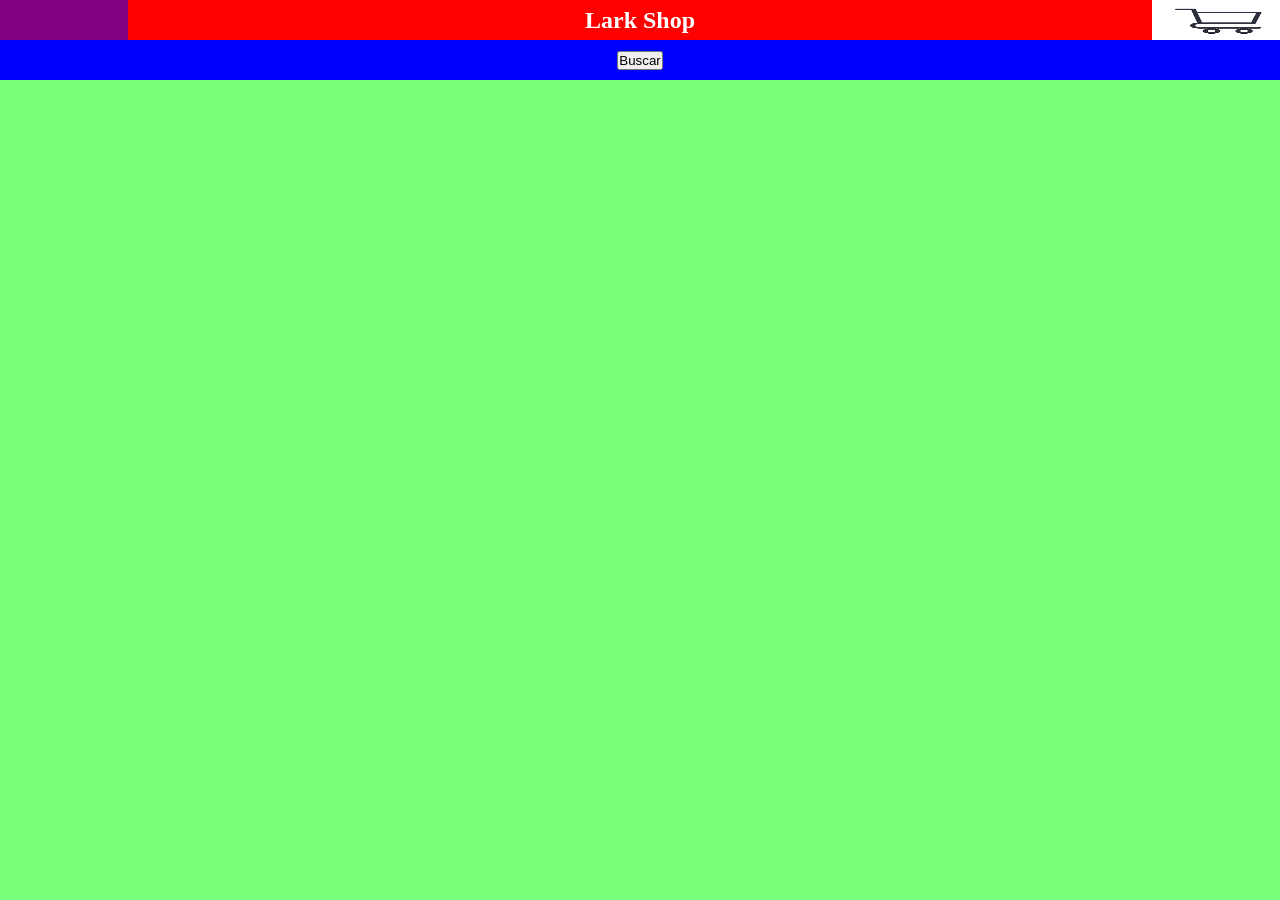
==== index.html @ cac91fcb "⏳ Progres: Header" ====
<!DOCTYPE html>
<html lang="es">
<head>
    <meta charset="UTF-8">
    <link rel="shortcut icon" href="img/favicon.ico" type="image/x-icon">
    <meta name="viewport" content="width=device-width, initial-scale=1.0">
    <meta http-equiv="refresh" content="10000">
    <meta name="description" content="Lark-Shop">
    <meta name="author" content="Anderson-Olororoso">
    <link rel="stylesheet" href="css/base.css">
    <title>Lark-Shop</title>
</head>
<body>
    <header class="home">
        <nav>
            <div class="burguer"></div>
            <div>
                <h1>Lark Shop</h1>
            </div>
            <img src="img/carrito.png" alt="">
        </nav>
        <div class="search">
            <form role="search" aria-label="Buscar en la tienda">
                <label for="Busqueda" placeholder="Buscar"></label>
                <button type="submit" aria-label="Buscar">Buscar</button>
            </form>
        </div> 
    </header>
    <main></main>
    <footer></footer>
</body>
</html>
---- css/base.css ----
:root { --color-bg: #0F2D2C; /* fondo app / --color-surface: #1E3D3B; / panel/menú / --color-surface-2: #234946; / tarjetas/botones neutros / --color-border: #2A5450; / divisores/bordes sutiles */

--color-primary: #5FB37A; /* botón “Todos los productos” / --color-primary-600: #52A66E; / hover / --color-primary-700: #469A63; / active */

--color-accent: #A7F063; /* badge circular verde-lima / --color-accent-700: #89D94E; / hover */

--color-text: #EAF4F2; /* texto principal / --color-text-muted: #B8D1CB; / iconos/labels secundarios / --color-white: #FFFFFF; / contrastes puntuales */ 
--border-color:1px solid black;
}
* {
    margin: 0;
    padding: 0;
    box-sizing: border-box;
}
body{
    width: 100%;
    height: auto;
    display: flex;
    flex-flow: column wrap;
    align-items: center;
    background: rgb(122, 255, 122);
    justify-content: center;
}
.home {
    width: 100%;
    height: 5em;
    display: flex;
    flex-flow: column wrap;
    align-items: center;
    justify-content: center;
}
.home nav, .home .search{
    width: 100%;
    display: flex;
    flex-flow: row wrap;
    align-items: center;
    justify-content: center;
}
.home nav{
    background-color: red;
    height: 2.5rem;
}
.home .search{
    background-color: blue;
    height: 2.5rem;
}
.home nav .burguer{
    width: 10%;
    height: 100%;
    display: flex;
    background-color: purple;

}
.home nav div{
    width: 80%;
    height: 100%;
    display: flex;
    flex-flow: row wrap;
    align-items: center;
    justify-content: center;
}
.home nav div h1{
    color: white;
    font-size: 1.5rem;
}
.home nav img{
    width: 10%;
    height: 100%;
    background-color: white;
}
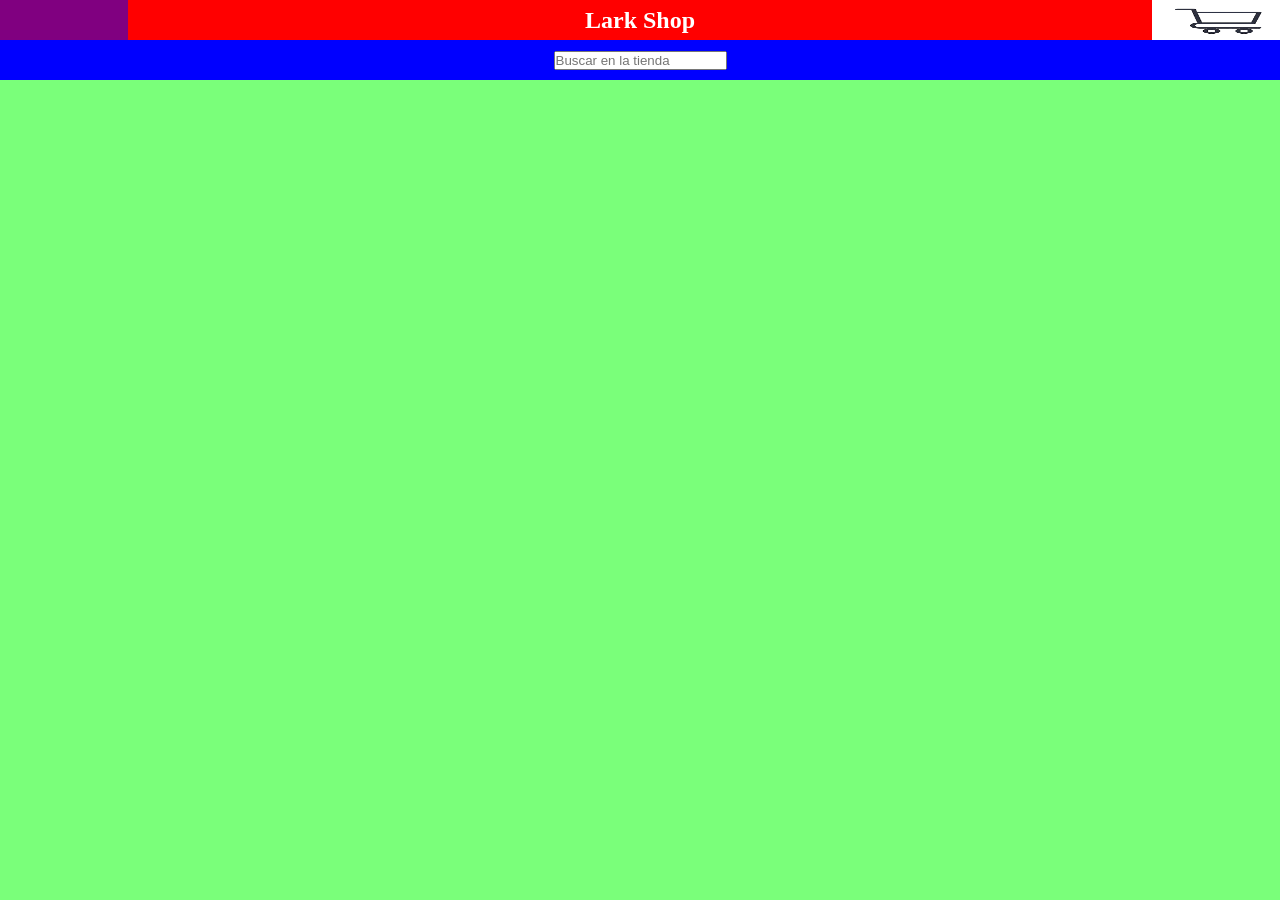
==== commit 5563e3a8: ":recycle: Refactor: css file restructuring" ====
--- a/index.html
+++ b/index.html
@@ -8,10 +8,13 @@
     <meta name="description" content="Lark-Shop">
     <meta name="author" content="Anderson-Olororoso">
     <link rel="stylesheet" href="css/base.css">
+    <link rel="stylesheet" href="css/layout.css">
+    <link rel="stylesheet" href="css/component.css">
+    <link rel="stylesheet" href="css/responsive.css">
     <title>Lark-Shop</title>
 </head>
 <body>
-    <header class="home">
+    <header class="header h-index">
         <nav>
             <div class="burguer"></div>
             <div>
@@ -21,8 +24,7 @@
         </nav>
         <div class="search">
             <form role="search" aria-label="Buscar en la tienda">
-                <label for="Busqueda" placeholder="Buscar"></label>
-                <button type="submit" aria-label="Buscar">Buscar</button>
+                <input type="text" placeholder="Buscar en la tienda">
             </form>
         </div> 
     </header>
--- a/css/base.css
+++ b/css/base.css
@@ -6,6 +6,7 @@
 
 --color-text: #EAF4F2; /* texto principal / --color-text-muted: #B8D1CB; / iconos/labels secundarios / --color-white: #FFFFFF; / contrastes puntuales */ 
 --border-color:1px solid black;
+--text-family: 'Inter', system-ui, sans-serif;
 }
 * {
     margin: 0;
@@ -20,51 +21,12 @@
     align-items: center;
     background: rgb(122, 255, 122);
     justify-content: center;
+    text-align: center;
+    font-family:'Open Sans';
 }
-.home {
+.header{
     width: 100%;
-    height: 5em;
+    height: auto;
     display: flex;
     flex-flow: column wrap;
-    align-items: center;
-    justify-content: center;
 }
-.home nav, .home .search{
-    width: 100%;
-    display: flex;
-    flex-flow: row wrap;
-    align-items: center;
-    justify-content: center;
-}
-.home nav{
-    background-color: red;
-    height: 2.5rem;
-}
-.home .search{
-    background-color: blue;
-    height: 2.5rem;
-}
-.home nav .burguer{
-    width: 10%;
-    height: 100%;
-    display: flex;
-    background-color: purple;
-
-}
-.home nav div{
-    width: 80%;
-    height: 100%;
-    display: flex;
-    flex-flow: row wrap;
-    align-items: center;
-    justify-content: center;
-}
-.home nav div h1{
-    color: white;
-    font-size: 1.5rem;
-}
-.home nav img{
-    width: 10%;
-    height: 100%;
-    background-color: white;
-}
--- a/css/component.css
+++ b/css/component.css
@@ -0,0 +1,61 @@
+.h-index {
+    width: 100%;
+    height: 5em;
+    display: flex;
+    flex-flow: column wrap;
+    align-items: center;
+    justify-content: center;
+}
+.h-index nav, .h-index .search{
+    width: 100%;
+    display: flex;
+    flex-flow: row wrap;
+    align-items: center;
+    justify-content: center;
+}
+.h-index nav{
+    background-color: red;
+    height: 2.5rem;
+}
+.h-index nav .burguer{
+    width: 10%;
+    height: 100%;
+    display: flex;
+    background-color: purple;
+
+}
+.h-index nav div{
+    width: 80%;
+    height: 100%;
+    display: flex;
+    flex-flow: row wrap;
+    align-items: center;
+    justify-content: center;
+}
+.h-index nav div h1{
+    color: white;
+    font-size: 1.5rem;
+}
+.h-index nav img{
+    width: 10%;
+    height: 100%;
+    background-color: white;
+}
+.h-index .search{
+    background-color: blue;
+    height: 2.5rem;
+}
+.h-index .search table{
+    width: 100%;
+    height: 100%;
+    display: flex;
+    flex-flow: row wrap;
+    align-items: center;
+    justify-content: center;
+}
+.h-index .search table input{
+    width: 80%;
+    height: 100%;
+    background-color: transparent;
+    border-radius: 20%;
+}
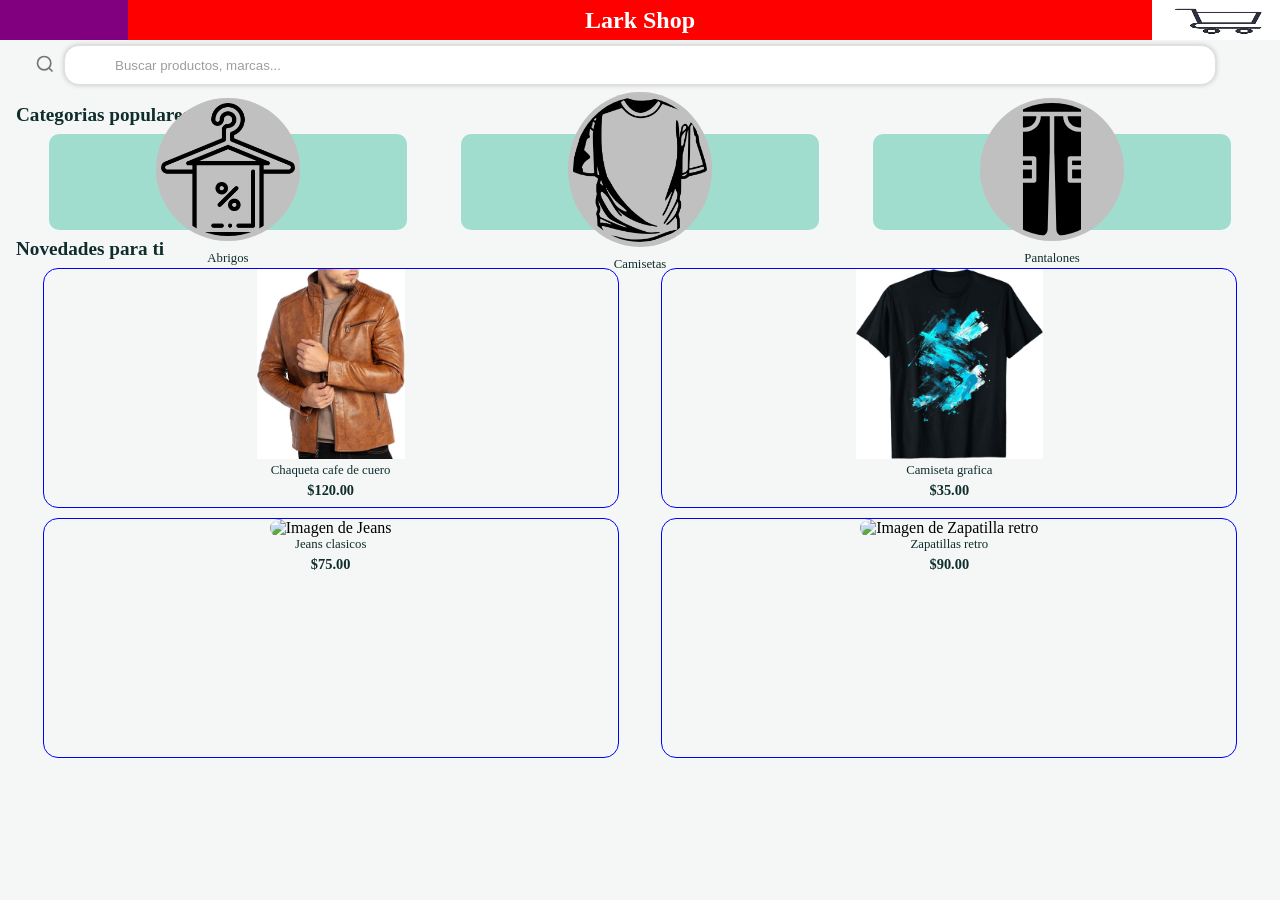
==== commit e89cf8d2: ":sparkles: Fea: Main Page finished" ====
--- a/index.html
+++ b/index.html
@@ -23,12 +23,53 @@
             <img src="img/carrito.png" alt="">
         </nav>
         <div class="search">
-            <form role="search" aria-label="Buscar en la tienda">
-                <input type="text" placeholder="Buscar en la tienda">
-            </form>
-        </div> 
+            <svg class="search-icon" xmlns="http://www.w3.org/2000/svg" width="20" height="20" viewBox="0 0 24 24" fill="none" stroke="currentColor" stroke-width="2">
+                <circle cx="11" cy="11" r="8"></circle>
+                <path d="m21 21-4.35-4.35"></path>
+            </svg>
+            <input type="text" class="search-input" placeholder="Buscar productos, marcas...">
+        </div>
     </header>
-    <main></main>
+    <main class="main m-index">
+        <h2>Categorias populares</h2>
+        <section>
+            <div>
+                <img src="img/icon-abrigo.png" alt="Icono de la opcion abrigo">
+                <p>Abrigos</p>
+            </div>
+            <div>
+                <img src="img/icon-camisa.png" alt="Icono de la opcion camisas">
+                <p>Camisetas</p>
+            </div>
+            <div>
+                <img src="img/icon-jeans.svg" alt="Imagen de la opcion jeans">
+                <p>Pantalones</p>
+            </div>
+        </section>
+        <h2>Novedades para ti</h2>
+        <article class="novedades">
+            <div>
+                <img src="img/chaqueta.png" alt="Imagen de chaqueta">
+                <p>Chaqueta cafe de cuero</p>
+                <p id="precio">$120.00</p>
+            </div>
+            <div>
+                <img src="img/camiseta.png" alt="Imagen de camiseta grafica">
+                <p>Camiseta grafica</p>
+                <p id="precio">$35.00</p>
+            </div>
+            <div>
+                <img src="https://encrypted-tbn0.gstatic.com/images?q=tbn:ANd9GcQ7IonNg5ZJX-ppkJv7tFl192n5kcczmVPC_A&s" alt="Imagen de Jeans">
+                <p>Jeans clasicos</p>
+                <p id="precio">$75.00</p>
+            </div>
+            <div>
+                <img src="https://encrypted-tbn0.gstatic.com/images?q=tbn:ANd9GcS6qZiHtD4cTmr2fzg1fuzcC8bxR_kMOYzgSQ&s" alt="Imagen de Zapatilla retro">
+                <p>Zapatillas retro</p>
+                <p id="precio">$90.00</p>
+            </div>
+        </article>
+    </main>
     <footer></footer>
 </body>
 </html>
--- a/css/base.css
+++ b/css/base.css
@@ -1,32 +1,34 @@
-:root { --color-bg: #0F2D2C; /* fondo app / --color-surface: #1E3D3B; / panel/menú / --color-surface-2: #234946; / tarjetas/botones neutros / --color-border: #2A5450; / divisores/bordes sutiles */
+:root { --color-bg:  rgb(245, 247, 246); /* fondo app / --color-surface: #1E3D3B; / panel/menú / --color-surface-2: #234946; / tarjetas/botones neutros / --color-border: #2A5450; / divisores/bordes sutiles */
 
 --color-primary: #5FB37A; /* botón “Todos los productos” / --color-primary-600: #52A66E; / hover / --color-primary-700: #469A63; / active */
 
 --color-accent: #A7F063; /* badge circular verde-lima / --color-accent-700: #89D94E; / hover */
 
---color-text: #EAF4F2; /* texto principal / --color-text-muted: #B8D1CB; / iconos/labels secundarios / --color-white: #FFFFFF; / contrastes puntuales */ 
+--color-text: rgb(54, 66, 64); /* texto principal / --color-text-muted: #B8D1CB; / iconos/labels secundarios / --color-white: #FFFFFF; / contrastes puntuales */ 
 --border-color:1px solid black;
 --text-family: 'Inter', system-ui, sans-serif;
 }
-* {
-    margin: 0;
-    padding: 0;
-    box-sizing: border-box;
-}
+
 body{
-    width: 100%;
-    height: auto;
-    display: flex;
-    flex-flow: column wrap;
-    align-items: center;
-    background: rgb(122, 255, 122);
+    background: var(--color-bg);
     justify-content: center;
     text-align: center;
     font-family:'Open Sans';
 }
-.header{
+h1{
+    color: white;
+    font-size: 1.5rem;
+}
+h2{
+    color: #0F2D2C;
+    font-size: 1.2rem;
     width: 100%;
-    height: auto;
-    display: flex;
-    flex-flow: column wrap;
+    margin-left: 1rem;
+    text-align: left;
+    margin-bottom: 0.5rem;
+    margin-top: 0.5rem;
 }
+p{
+    color: #0F2D2C;
+    font-size: 0.8rem;
+}
--- a/css/layout.css
+++ b/css/layout.css
@@ -0,0 +1,17 @@
+* {
+    margin: 0;
+    padding: 0;
+    box-sizing: border-box;
+}
+body{
+    width: 100%;
+    height: auto;
+    display: flex;
+    flex-flow: column wrap;
+}
+.header, .main{
+    width: 100%;
+    height: auto;
+    display: flex;
+    flex-flow: column wrap;
+}
--- a/css/component.css
+++ b/css/component.css
@@ -32,30 +32,113 @@
     align-items: center;
     justify-content: center;
 }
-.h-index nav div h1{
-    color: white;
-    font-size: 1.5rem;
-}
 .h-index nav img{
     width: 10%;
     height: 100%;
     background-color: white;
 }
-.h-index .search{
-    background-color: blue;
+.search{
+    position: relative;
+    width: 100%;
     height: 2.5rem;
 }
-.h-index .search table{
+
+.search-input {
+    margin-top: 5px;
+    margin-bottom: 5px;
+    width: 90%;
+    padding: 15px 20px 15px 50px;
+    height: 2.5rem;
+    border: 1px solid #e0e0e0;
+    border-radius: 15px;
+    background-color: #ffffff;
+    outline: none;
+    transition: all 0.3s ease;
+    box-shadow: 0px 0px 5px silver;
+}
+
+.search-input:hover {
+    border-color: #bdbdbd;
+    box-shadow: 0 2px 8px rgba(0, 0, 0, 0.1);
+}
+
+.search-input:focus {
+    border-color: #007bff;
+    box-shadow: 0 0 0 3px rgba(0, 123, 255, 0.1);
+}
+
+.search-icon {
+    position: absolute;
+    left: 35px;
+    top: 60%;
+    transform: translateY(-50%);
+    color: #757575;
+    pointer-events: none;
+    }
+
+.search-input::placeholder {
+    color: #9e9e9e;
+}
+
+.m-index{
+    margin-top: 1rem;
+}
+
+.m-index section{
     width: 100%;
+    height: 6rem;
+    display: flex;
+    flex-flow: row wrap;
+    justify-content: space-evenly;
+    align-items: center;
+    gap: 5px;
+}
+.m-index section div{
+    width: 28%;
     height: 100%;
     display: flex;
-    flex-flow: row wrap;
+    flex-flow: column nowrap;
+    background-color:  rgb(160, 221, 207);
+    border-radius: 10px;
     align-items: center;
     justify-content: center;
+    align-items: center;
 }
-.h-index .search table input{
-    width: 80%;
-    height: 100%;
-    background-color: transparent;
-    border-radius: 20%;
-}+.m-index section img{
+    width: 40%;
+    background-color: silver;
+    border-radius: 50%;
+    padding: 5px;
+    margin-bottom: 10px;
+}
+.m-index .novedades{
+    width: 100%;
+    height: auto;
+    display: flex;
+    justify-content: space-evenly;
+    align-items: center;
+    flex-flow: row wrap;
+}
+.m-index #precio{
+    font-size: 0.9rem;
+    font-weight: bold;
+}
+.m-index .novedades div{
+    position: relative;
+    height: 15rem;
+    width: 45%;
+    border: 1px solid blue;
+    margin-bottom: 10px;
+    border-radius: 15px;
+}
+.m-index .novedades img{
+    position: relative;
+    top: 0;
+    width: 100%;
+    height: 80%;
+    object-fit: contain;
+    border-radius: 15px;
+}
+.m-index .novedades p{
+    height: 8%;
+}
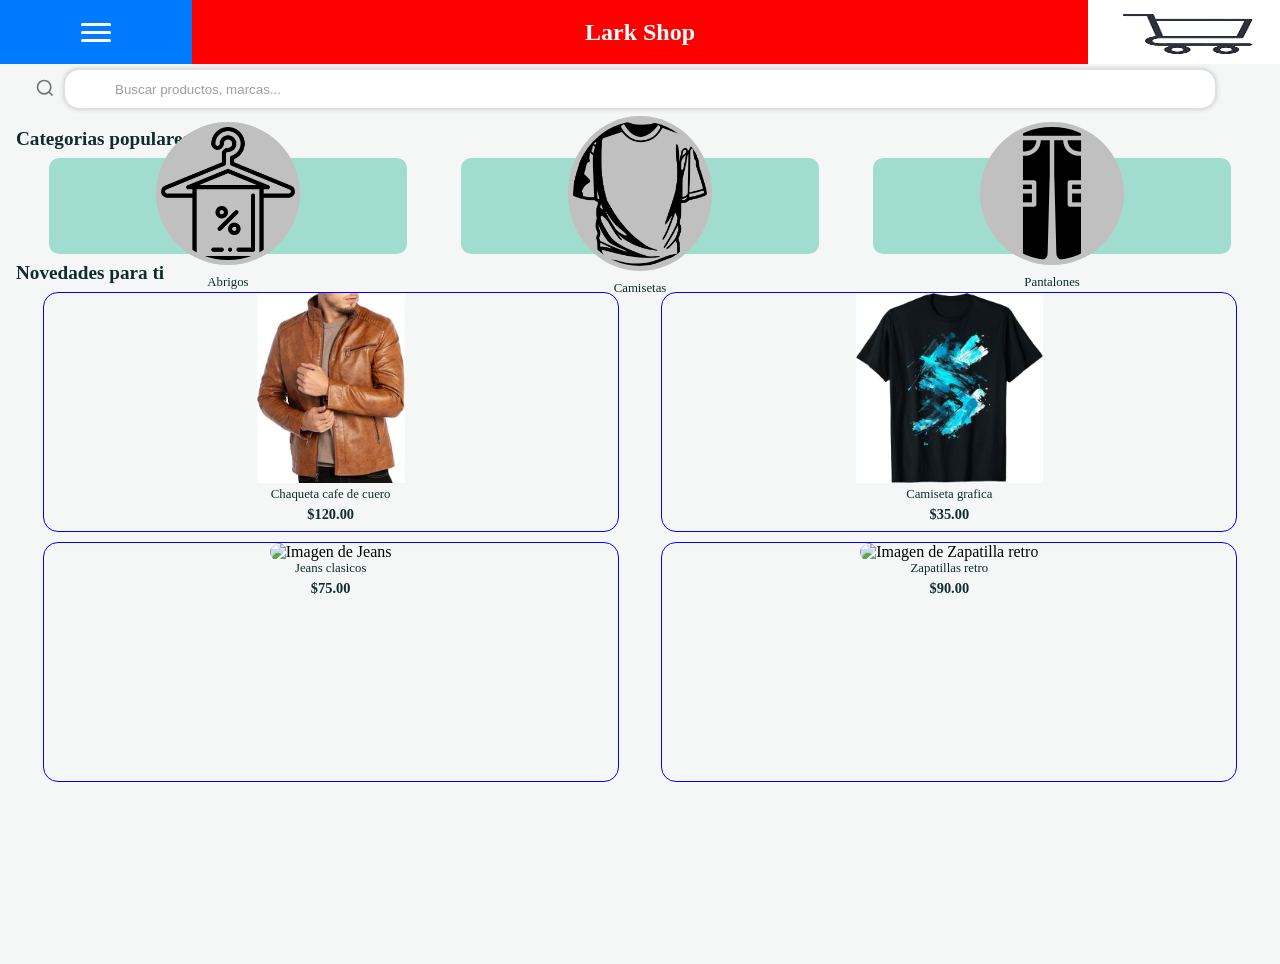
==== commit fe2c6947: ":sparkles: Feat: Menu Hamburguesa" ====
--- a/index.html
+++ b/index.html
@@ -16,7 +16,26 @@
 <body>
     <header class="header h-index">
         <nav>
-            <div class="burguer"></div>
+            <input type="checkbox" id="menu-toggle" class="menu-toggle">
+        
+                <!-- ✅ Label = botón hamburguesa visual -->
+                <label for="menu-toggle" class="burguer" aria-label="Menú">
+                    <span></span>
+                    <span></span>
+                    <span></span>
+                </label>
+            <div class="mobile-menu">
+                    <!-- Título del menú -->
+                    <div class="menu-header">
+                        <h2>Lark Shop</h2>
+                    </div>
+                    <a href="">Carrito</a>
+                    <a href="">Catálogo</a>
+                    <a href="">Checkout</a>
+                    <a href="">Historial</a>
+                    <a href="">Perfil</a>
+                    <a href="">Producto</a>
+                </div>
             <div>
                 <h1>Lark Shop</h1>
             </div>
@@ -70,6 +89,5 @@
             </div>
         </article>
     </main>
-    <footer></footer>
 </body>
 </html>
--- a/css/base.css
+++ b/css/base.css
@@ -15,11 +15,14 @@
     text-align: center;
     font-family:'Open Sans';
 }
+button{
+    font-family:'Open Sans';
+}
 h1{
     color: white;
     font-size: 1.5rem;
 }
-h2{
+h2, label{
     color: #0F2D2C;
     font-size: 1.2rem;
     width: 100%;
@@ -31,4 +34,7 @@
 p{
     color: #0F2D2C;
     font-size: 0.8rem;
+}
+button{
+    font-family:'Open Sans';
 }
--- a/css/layout.css
+++ b/css/layout.css
@@ -9,9 +9,36 @@
     display: flex;
     flex-flow: column wrap;
 }
-.header, .main{
+.header, .main, .footer{
     width: 100%;
     height: auto;
     display: flex;
     flex-flow: column wrap;
-}+}
+
+.footer-nav{
+  flex-flow: row wrap;
+  width: 100%;
+  height: 4rem;
+  background-color: rgb(141, 252, 218);
+  justify-content: space-evenly;
+  text-align: center;
+  align-items: center;
+  padding: 8px 0;
+  position: fixed;
+  bottom: 0;
+  gap: 15px;
+}
+.footer-nav a{
+  text-decoration: none;
+  width: 15%;
+  font-size: 0.8rem;
+  display: flex;
+  flex-flow: column nowrap;
+  align-items: center;
+}
+.footer-nav a svg{
+  width: 40%;
+}
+
+ 
--- a/css/component.css
+++ b/css/component.css
@@ -1,10 +1,74 @@
-.h-index {
-    width: 100%;
-    height: 5em;
-    display: flex;
-    flex-flow: column wrap;
-    align-items: center;
-    justify-content: center;
+.h-index{
+    width: 100%;
+    height: 6.5em;
+    display: flex;
+    flex-flow: column wrap;
+    align-items: center;
+    justify-content: center;
+}
+.h-index nav .burguer{
+    width: 15%;
+    height: 100%;
+    display: flex;
+    background-color: #007bff;
+    display: flex;
+    flex-flow: column wrap;
+    justify-content: center;
+    align-items: center;
+    gap: 5px;
+    margin: 0;
+}
+.burguer span{
+    display: block;
+    width: 30px;
+    height: 3px;
+    background-color: white;
+    border-radius: 3px;
+    transition: all 0.3s ease;
+}
+.menu-toggle {
+    display: none;  /* Se oculta pero sigue funcionando */
+}
+.mobile-menu{
+    position: absolute;
+    top: 4rem;
+    left: 0;
+    display: flex;
+    opacity: 0;
+    overflow: hidden;
+    flex-flow: column wrap;
+    align-items: center;
+    transition: all 0.4s ease;
+    background-color: #6fffca;  
+    border-radius: 0 0 16px 16px;
+    padding: 5px;
+    box-shadow: 0 8px 32px rgba(0,0,0,0.3);
+    z-index: 99;  
+}
+.mobile-menu .menu-header{
+    width: 100%;
+    height: 3rem;
+    background-color: wheat;
+    align-self: self-start;
+    margin: 0;
+    padding: 0;
+}
+
+.mobile-menu a{
+    align-self: self-start;
+    width: 100%;
+    height: 1.5rem;
+    margin: 0;
+    padding: 0;
+    text-decoration: none;
+    font-size: 1rem;
+}
+.mobile-menu a:hover{
+    font-weight: bold;
+}
+#menu-toggle:checked ~ .mobile-menu{
+    max-height: 400px;
+    opacity: 1;
 }
 .h-index nav, .h-index .search{
     width: 100%;
@@ -13,19 +77,12 @@
     align-items: center;
     justify-content: center;
 }
-.h-index nav{
+.h-index nav, .h-checkout nav{
     background-color: red;
-    height: 2.5rem;
-}
-.h-index nav .burguer{
-    width: 10%;
-    height: 100%;
-    display: flex;
-    background-color: purple;
-
+    height: 4rem;
 }
 .h-index nav div{
-    width: 80%;
+    width: 70%;
     height: 100%;
     display: flex;
     flex-flow: row wrap;
@@ -33,7 +90,7 @@
     justify-content: center;
 }
 .h-index nav img{
-    width: 10%;
+    width: 15%;
     height: 100%;
     background-color: white;
 }
@@ -84,7 +141,7 @@
     margin-top: 1rem;
 }
 
-.m-index section{
+.m-index section, .m-checkout section{
     width: 100%;
     height: 6rem;
     display: flex;
@@ -93,7 +150,7 @@
     align-items: center;
     gap: 5px;
 }
-.m-index section div{
+.m-index section div, .m-checkout section a{
     width: 28%;
     height: 100%;
     display: flex;
@@ -119,7 +176,7 @@
     align-items: center;
     flex-flow: row wrap;
 }
-.m-index #precio{
+#precio{
     font-size: 0.9rem;
     font-weight: bold;
 }
@@ -142,3 +199,701 @@
 .m-index .novedades p{
     height: 8%;
 }
+.h-catalogo{
+    height: 5.5em;
+    display: flex;
+    flex-flow: column nowrap;
+}
+
+.h-catalogo nav{
+    width: 100%;
+    display: flex;
+    flex-flow: row wrap;
+    align-items: center;
+    justify-content: center;
+}
+.h-catalogo nav{
+    background-color: red;
+    height: 100%;
+}
+.h-catalogo div{
+    width: 70%;
+}
+.h-catalogo nav .back{
+    width: 15%;
+    height: 100%;
+    display: flex;
+    flex-flow: column wrap;
+    justify-content: center;
+    align-items: center;
+    background-color: #007bff;
+
+}
+.h-catalogo nav img{
+    width: 15%;
+    height: 100%;
+    background-color: white;
+    padding: 15px;
+}
+
+.h-catalogo .options{
+    width: 100%;
+    height: 95%;
+    background-color: #206865;
+    display: flex;
+    flex-flow: row nowrap;
+    align-items: center;
+    text-align: center;
+    justify-content: space-evenly;
+    padding: 2px;
+}
+
+.h-catalogo .options .btn{
+    width: 20%;
+    height: 100%;
+    border-radius: 999px;
+    display: inline;
+    align-items: center;
+    justify-content: center;
+    margin-right: 10px;
+    background-color: white;
+    border: none;
+    color: #0F2D2C;
+    font-size: 0.8rem;
+}
+.btn ol{
+    display: none;
+    height: 0;
+    overflow: hidden;
+}
+.h-catalogo .options .btn:active{
+    background-color: #0F2D2C;
+    color: white;
+}
+.m-catalogo{
+    margin-top: 2rem;
+}
+.m-catalogo section{
+    width: 100%;
+    height: auto;
+    display: flex;
+    justify-content: space-evenly;
+    align-items: center;
+    flex-flow: row wrap;
+}
+.m-catalogo section div{
+    height: 12rem;
+    width: 40%;
+    border: 1px solid blue;
+    margin-bottom: 10px;
+    border-radius: 15px;
+}
+.m-catalogo section img{
+    width: 100%;
+    height: 80%;
+    object-fit: contain;
+    border-radius: 15px;
+}
+.h-perfil{
+    height: 4rem;
+    display: flex;
+    width: 100%;
+    align-items: center;
+    text-align: center;
+    justify-content: center;
+}
+.h-perfil h2{
+    margin: 0;
+    text-align: center;
+}
+.m-perfil{
+    justify-content: center;
+    align-items: center;
+    text-align: center;
+    flex-flow: column wrap;
+}
+
+.m-perfil .info{
+    width: 100%;
+    height: auto;
+    align-items: center;
+    text-align: center;
+    justify-content: center;
+    flex-flow: column nowrap;
+}
+
+.m-perfil .info img{
+    width: 40%;
+    border-radius: 50%;
+}
+.m-perfil .info h2{
+    margin: 0;
+    text-align: center;
+    font-size: 1.5rem;
+}
+.m-perfil .info p{
+    font-size: 1rem;
+    width: 100%;
+    text-align: center;
+}
+.m-perfil section{
+    width: 100%;
+    height: auto;
+    display: flex;
+    justify-content: space-evenly;
+    align-items: center;
+    flex-flow: row wrap;
+}
+.m-perfil section div{
+    padding: 10px;
+    margin-top: 10px;
+    height: 5rem;
+    width: 40%;
+    border: 1px solid blue;
+    margin-bottom: 5px;
+    border-radius: 15px;
+    display: flex;
+    flex-flow: column wrap;
+}
+.m-perfil section div img{
+    width: 40%;
+    height: 70%;
+    padding: 5px;
+    object-fit: contain;
+    border-radius: 15px;
+}
+.m-perfil section p{
+    text-align: left;
+    font-size: 1rem;
+    height: 30%;
+}
+.h-checkout, .h-carrito{
+    width: 100%;
+    height: 4rem;
+    background-color: red;
+    align-items: center;
+    text-align: center;
+    justify-content: center;
+    flex-flow: row wrap;
+}
+.h-checkout h1, .h-carrito h1{
+    width: 85%;
+}
+.h-checkout a, .h-carrito a{
+    display: flex;
+    width: 15%;
+    height: 100%;
+    background-color:#007bff;
+    flex-flow: column  nowrap;
+    align-items: center;
+    justify-content: center;
+}
+.m-checkout{
+    flex-flow: column wrap;
+    justify-content: center;
+    align-items: center;
+    width: 95%;
+}
+.m-checkout form{
+    margin: 0;
+    width: 95%;
+    height: auto;
+    display: flex;
+    flex-flow: column wrap;
+    justify-content: left;
+    align-items: center;
+    text-align: left;
+    margin-bottom: 1rem;
+}
+.m-checkout form label{
+    width: 100%;
+    height: auto;
+    margin-bottom: 3px;
+}
+.m-checkout form input {
+    width: 95%;
+    height: 2.5rem;
+    padding: 12px 15px;
+    border-radius: 5px;
+    border: 1px solid silver;
+}
+.m-checkout section img{
+    width: 60%;
+    height: 60%;
+    background-color: silver;
+    border-radius: 5px;
+    padding: 5px;
+    margin-bottom: 10px;
+}
+.m-checkout section a:nth-child(1){
+    background:  rgb(45, 155, 129);
+    transition-duration: 0.01s;
+}
+.m-checkout section a:nth-child(1) p{
+    color: white;
+    font-weight: bold;
+}
+.m-checkout article{
+    width: 95%;
+    height: auto;
+    display: flex;
+    flex-flow: column wrap;
+    align-items: center;
+    justify-content: center;
+    margin-top: 1rem;
+    background: #a6f5f1;
+    border-radius: 15px;
+}
+.m-checkout article div, .m-checkout article .total{
+    width: 90%;
+    height: 4rem;
+    display: flex;
+    flex-flow: row wrap;
+    align-items: center;
+    margin-bottom: 0.5rem;
+}
+
+.m-checkout article div img{
+    width: 20%;
+    height: auto;
+    border-radius: 5px;
+}
+.m-checkout article div .detalle{
+    text-align: left;
+    padding: 8px;
+    width: 60%;
+    height: 100%;
+    display: flex;
+    flex-flow: column nowrap;
+}
+.m-checkout .detalle p{
+    width: 100%;
+    height: 60%;
+    font-weight: bold;
+}
+.m-checkout .detalle #cantidad{
+    font-weight: normal;
+    color: silver;
+    height: 40%;
+}
+.m-checkout article #precio{
+    width: 10%;
+}
+.m-checkout article .total{
+    border-top: 2px solid black;
+    width: 88%;
+    height: 4rem;
+    display: flex;
+    align-items: center;
+    justify-content: center;
+    flex-flow: row wrap;
+}
+.m-checkout article .total span{
+    width: 50%;
+    color: #0F2D2C;
+    font-weight: bold;
+}
+.m-checkout article .total #total{
+    text-align: left;
+}
+
+.m-checkout article .total #cantidad{
+    text-align: right;
+}
+.m-checkout article{
+    box-shadow: 0px 0px 15px silver;
+}
+.m-checkout button{
+    margin-top: 1rem;
+    width: 90%;
+    height: 3rem;
+    background-color: green;
+    border: none;
+    border-radius: 15px;
+    color: white;
+    font-weight: bold;
+    font-size: 1.5rem;
+}
+.m-carrito{
+    margin-top: 1rem;
+    width: 100%;
+    height: auto;
+    display: flex;
+    flex-flow: column nowrap;
+    justify-content: center;
+    align-items: center;
+    gap: 1rem;
+}
+.m-carrito article{
+    width: 95%;
+    height: auto;
+    display: flex;
+    border-radius: 15px;
+    flex-flow: column wrap;
+    justify-content: center;
+    align-items: center;
+    background-color: white;
+}
+.m-carrito article div{
+    width: 100%;
+    height: 5rem;
+    display: flex;
+    flex-flow: row nowrap;
+    margin: 5px;
+}
+.m-carrito img{
+    width: 30%;
+    height: 100%;
+    border-radius: 15px;
+}
+.m-carrito article div{
+    width: 100%;
+    display: flex;
+    align-items: stretch;
+}
+.m-carrito article div .contenido{
+    text-align: left;
+    display: flex;
+    justify-content: center;
+    flex-flow: row wrap;
+    width: 100%;
+}
+.m-carrito article div #prod{
+    width: 100%;
+    font-size:1rem;
+    font-weight: bold;
+    height:30%;
+}
+
+.m-carrito article div #subt,.m-historial article div #subt{
+    color: silver;
+    width: 100%;
+    font-weight: normal;
+    height: 30%;
+}
+.m-carrito article div .cantidad{
+    width: 100%;
+    height: 40%;
+    gap: 10px;
+}
+.m-carrito article div .cantidad button{
+    height: 1.5rem;
+    width: 1.5rem;
+    border: none;
+    font-size: 1rem;
+    font-weight: bold;
+    border-radius: 90px 90px 90px 90px;
+}
+.m-carrito article div .eliminar{
+    text-align: left;
+    display: flex;
+    justify-content: center;
+    flex-flow: column nowrap;
+    height: 100%;
+    width: 15%;
+}
+.m-carrito article div .eliminar .btn-eliminar{
+    height: 50%;
+    width: 100%;
+}
+.m-carrito article div .eliminar .total{
+    height: 50%;
+    width: 100%;
+    display: flex;
+    flex-flow: column wrap;
+    padding: 2px;
+}
+.m-carrito section{
+    width: 99%;
+    height: auto;
+    position: fixed;
+    bottom: 0;
+    padding: 10px;
+    box-shadow: 0px 0px 10px silver;
+}
+.m-carrito section div{
+    width: 100%;
+    height: 1.5rem;
+    display: flex;
+    flex-flow: column wrap;
+}
+.m-carrito section p{
+    width: 85%;
+    height: 100%;
+    display: flex;
+    flex-flow: row wrap;
+}
+.m-carrito section #precio{
+    width: 15%;
+    height: 100%;
+}
+.m-carrito section .total p{
+    border-top: 1px solid #0F2D2C;
+    font-weight: bold;
+}
+.m-carrito #pago{
+    margin-top: 1rem;
+    width: 90%;
+    height: 3rem;
+    background-color: green;
+    border: none;
+    border-radius: 15px;
+    color: white;
+    font-weight: bold;
+    font-size: 1.5rem;
+}
+.m-vacio{
+    margin-top: 10rem;
+    flex-flow: column wrap;
+    justify-content: center;
+    align-items: center;
+}
+.m-vacio img{
+    width: 40%;
+    border-radius: 50%;
+    padding: 40px;
+    background-color: rgb(117, 238, 182) ; 
+}
+.m-vacio h2{
+    width: 100%;
+    margin: 0;
+    text-align: center;
+}
+a{
+    display: flex;
+    width: 100%;
+    align-items: center;
+    justify-content: center;
+}
+.m-vacio button{
+    position: fixed;
+    bottom: 1rem;
+    margin-top: 1rem;
+    width: 90%;
+    height: 3rem;
+    background-color: green;
+    border: none;
+    border-radius: 15px;
+    color: white;
+    font-weight: bold;
+    font-size: 1.5rem;
+}
+.h-producto{
+    width: 100%;
+    height: 4rem;
+    display: flex;
+    flex-flow: column wrap;
+    align-items: center;
+    justify-content: center;
+}
+.h-producto nav{
+    background-color: red;
+    height: 100%;
+    width: 100%;
+    display: flex;
+    flex-flow: column wrap;
+    align-items: center;
+    justify-content: center;
+}
+.h-producto .burguer{
+    width: 15%;
+    height: 100%;
+    background-color: #007bff;
+}
+.h-producto div{
+    width: 70%;
+    height: 100%;
+    display: flex;
+    align-items: center;
+    justify-content: center;
+}
+.h-producto img{
+    width: 15%;
+    height: 100%;
+    background-color: white;
+}
+.m-producto{
+    align-items: center;
+    text-align: center;
+    justify-content: center;
+    align-items: center;
+    margin: 0;
+    padding: 1rem;
+}
+.m-producto section{
+    width: 100%;
+    height: auto;
+    display: flex;
+    flex-flow: column wrap;
+    align-items: center;
+    justify-content: center;
+    text-align: center;
+}
+.m-producto h2, .m-producto p, .m-producto section #precio{
+    text-align: left;
+    width: 100%;
+    margin: 0;
+}
+.m-producto h2{
+    margin-top: 0.5rem;
+}
+.m-producto section .talla{
+    margin-top: 0.5rem;
+    width: 100%;
+    height: auto;
+    display: flex;
+    flex-flow:row wrap;
+    justify-content: left;
+    gap: 5px;
+}
+.m-producto section .talla p{
+    width: 100%;
+    height: 1rem;
+    font-weight: bold;
+}
+.m-producto section .talla a{
+    width: 2rem;
+    height: 100%;
+}
+.m-producto section .talla a button:hover{
+    background-color: #0F2D2C;
+    color: white;
+    border: 2px- double #0F2D2C;
+}
+.m-producto section .talla button{
+    width: 100%;
+    height: auto;
+    background-color: white;
+    border: 1px double silver;
+    border-radius: 5px;
+}
+.m-producto section > button{
+    bottom: 1rem;
+    margin-top: 1rem;
+    width: 90%;
+    height: 3rem;
+    background-color: green;
+    border: none;
+    border-radius: 15px;
+    color: white;
+    font-weight: bold;
+    font-size: 1.5rem;
+}
+.m-producto article{
+    margin-top: 1rem;
+    width: 100%;
+    height: auto;
+    display: flex;
+    justify-content: space-evenly;
+    align-items: center;
+    flex-flow: row wrap;
+    background-color: white;
+    padding: 5px;
+    border-radius: 15px;
+}
+.m-producto article div{
+    height: 12rem;
+    width: 40%;
+    border: 1px solid blue;
+    margin-bottom: 10px;
+    border-radius: 15px;
+    display: flex;
+    flex-flow: column nowrap;
+    padding: 5px ;
+}
+.m-producto article img{
+    width: 100%;
+    height: 80%;
+    object-fit: contain;
+    border-radius: 15px;
+}
+.m-historial{
+    margin-top: 1rem;
+    align-items: center;
+    justify-content: center;
+    text-align: center;
+}
+.m-historial{
+    gap: 10px;
+}
+.m-historial article{
+    width: 90%;
+    height: 6rem;
+    background-color: white;
+    box-shadow: 0px 0px 10px silver;
+    display: flex;
+    flex-flow: column nowrap;
+    border-radius: 5px;
+    padding: 5px;
+}
+.m-historial article section{
+    width: 100%;
+    height: 3rem;
+}
+.m-historial .orden-precio{
+    width: 100%;
+    height: 100%;
+    display: flex;
+    flex-flow: row wrap;
+    align-items: center;
+    justify-content: center;
+}
+
+.m-historial .orden-precio #contenido{
+    width: 70%;
+    height: 100%;
+    display: flex;
+    align-items: center;
+    justify-content: center;
+    flex-flow: column nowrap;
+    text-align: left;
+}
+.m-historial .orden-precio #contenido h2{
+    text-align: left;
+    margin: 0;
+    font-size: 1rem;
+}
+.m-historial .orden-precio div{
+    width: 30%;
+    height: 100%;
+}
+.m-historial .estado-boton div p{
+    padding: 6px;
+    border-radius: 5px;
+}
+#g{
+    color:green;
+    background-color: rgba(81, 255, 0, 0.192);
+}
+#y{
+    color: rgb(255, 145, 0);
+    background-color: rgba(255, 208, 0, 0.192);
+}
+#r{
+    color: red;
+    background-color: rgba(255, 0, 0, 0.192);
+}
+.m-historial article .estado-boton{
+    width: 100%;
+    height: 100%;
+    display: flex;
+    flex-flow: row nowrap;
+    align-items: center;
+    justify-content: center;
+}
+.m-historial article .estado-boton div{
+    width: 70%;
+    height: 100%;
+    align-items:center;
+    justify-content: left;
+    display: flex;
+    text-align: left;
+}
+.m-historial article .estado-boton button{
+    border: 1px solid silver;
+    border-radius: 5px;
+    height: 2rem;
+    width: 30%;
+    color: #0F2D2C;
+    background-color: #014e4c23;
+}
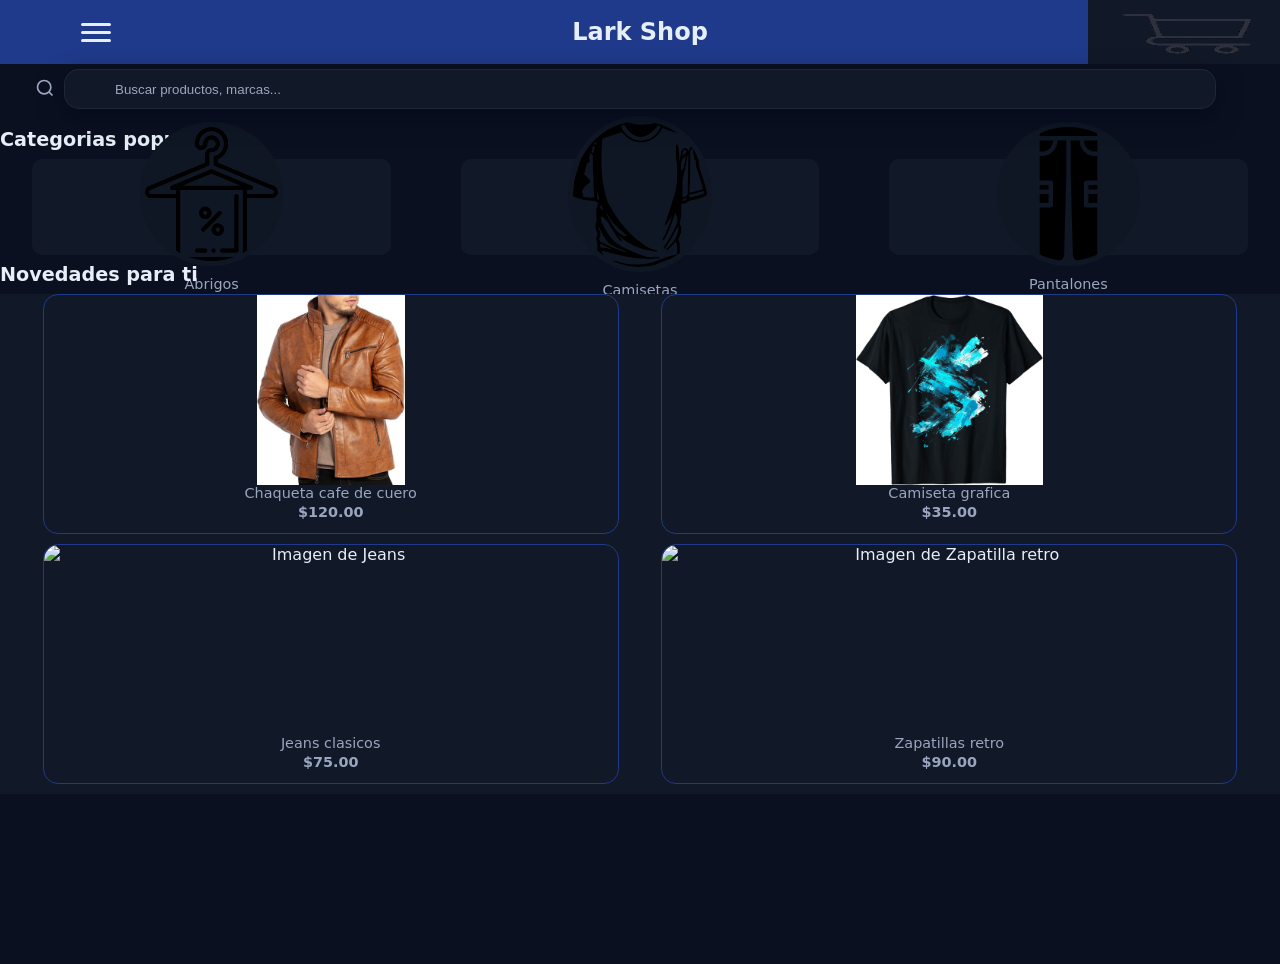
==== commit 302e9a74: "::" ====
--- a/index.html
+++ b/index.html
@@ -18,23 +18,22 @@
         <nav>
             <input type="checkbox" id="menu-toggle" class="menu-toggle">
         
-                <!-- ✅ Label = botón hamburguesa visual -->
                 <label for="menu-toggle" class="burguer" aria-label="Menú">
                     <span></span>
                     <span></span>
                     <span></span>
                 </label>
             <div class="mobile-menu">
-                    <!-- Título del menú -->
                     <div class="menu-header">
                         <h2>Lark Shop</h2>
                     </div>
-                    <a href="">Carrito</a>
-                    <a href="">Catálogo</a>
-                    <a href="">Checkout</a>
-                    <a href="">Historial</a>
-                    <a href="">Perfil</a>
-                    <a href="">Producto</a>
+                    <a href="carrito.html">Carrito</a>
+                    <a href="catalogo.html">Catálogo</a>
+                    <a href="checkout.html">Checkout</a>
+                    <a href="historial.html">Historial</a>
+                    <a href="perfil.html">Perfil</a>
+                    <a href="producto.html">Producto</a>
+                    <a href="faq.html">Preguntas Frecuentes</a>
                 </div>
             <div>
                 <h1>Lark Shop</h1>
--- a/css/base.css
+++ b/css/base.css
@@ -1,40 +1,41 @@
-:root { --color-bg:  rgb(245, 247, 246); /* fondo app / --color-surface: #1E3D3B; / panel/menú / --color-surface-2: #234946; / tarjetas/botones neutros / --color-border: #2A5450; / divisores/bordes sutiles */
-
---color-primary: #5FB37A; /* botón “Todos los productos” / --color-primary-600: #52A66E; / hover / --color-primary-700: #469A63; / active */
-
---color-accent: #A7F063; /* badge circular verde-lima / --color-accent-700: #89D94E; / hover */
-
---color-text: rgb(54, 66, 64); /* texto principal / --color-text-muted: #B8D1CB; / iconos/labels secundarios / --color-white: #FFFFFF; / contrastes puntuales */ 
---border-color:1px solid black;
---text-family: 'Inter', system-ui, sans-serif;
+:root{
+  /* Palette: professional dark blue / purple */
+  --bg: #0b1020;
+  --surface: #0f1724;
+  --surface-2: #111827;
+  --primary: #1f3a8a;
+  --primary-600: #2e59b8;
+  --accent: #6c4bd8;
+  --accent-600: #5336b0;
+  --text: #E6EEF8;
+  --muted: #9aa6bf;
+  --border: rgba(255,255,255,0.06);
+  --card-shadow: 0 8px 24px rgba(2,8,23,0.6);
+  --radius: 12px;
+  --success: #34d399;
+  --warning: #f59e0b;
+  --danger: #ef4444;
+  --font-sans: 'Inter', 'Open Sans', system-ui, sans-serif;
 }
 
+/* Base / reset */
+*{box-sizing:border-box}
+html,body{height:100%}
 body{
-    background: var(--color-bg);
-    justify-content: center;
-    text-align: center;
-    font-family:'Open Sans';
+  margin:0;
+  background:var(--bg);
+  color:var(--text);
+  font-family:var(--font-sans);
+  -webkit-font-smoothing:antialiased;
+  -moz-osx-font-smoothing:grayscale;
 }
-button{
-    font-family:'Open Sans';
-}
-h1{
-    color: white;
-    font-size: 1.5rem;
-}
-h2, label{
-    color: #0F2D2C;
-    font-size: 1.2rem;
-    width: 100%;
-    margin-left: 1rem;
-    text-align: left;
-    margin-bottom: 0.5rem;
-    margin-top: 0.5rem;
-}
-p{
-    color: #0F2D2C;
-    font-size: 0.8rem;
-}
-button{
-    font-family:'Open Sans';
-}+
+button{font-family:var(--font-sans)}
+
+h1{color:var(--text);font-size:1.5rem}
+
+h2, label{color:var(--text);font-size:1.2rem;width:100%;margin-left:1rem;text-align:left;margin:0.5rem 0}
+p{color:var(--muted);font-size:0.9rem}
+
+/* Utility */
+.sr-only{position:absolute;width:1px;height:1px;padding:0;margin:-1px;overflow:hidden;clip:rect(0 0 0 0);white-space:nowrap;border:0}
--- a/css/layout.css
+++ b/css/layout.css
@@ -20,7 +20,7 @@
   flex-flow: row wrap;
   width: 100%;
   height: 4rem;
-  background-color: rgb(141, 252, 218);
+  background-color: var(--surface);
   justify-content: space-evenly;
   text-align: center;
   align-items: center;
--- a/css/component.css
+++ b/css/component.css
@@ -10,7 +10,7 @@
     width: 15%;
     height: 100%;
     display: flex;
-    background-color: #007bff;
+    background-color: var(--primary);
     display: flex;
     flex-flow: column wrap;
     justify-content: center;
@@ -22,12 +22,12 @@
     display: block;
     width: 30px;
     height: 3px;
-    background-color: white;
+    background-color: var(--text);
     border-radius: 3px;
     transition: all 0.3s ease;
 }
 .menu-toggle {
-    display: none;  /* Se oculta pero sigue funcionando */
+    display: none;  
 }
 .mobile-menu{
     position: absolute;
@@ -39,18 +39,18 @@
     flex-flow: column wrap;
     align-items: center;
     transition: all 0.4s ease;
-    background-color: #6fffca;  
+    background-color: var(--surface);  
     border-radius: 0 0 16px 16px;
-    padding: 5px;
-    box-shadow: 0 8px 32px rgba(0,0,0,0.3);
+    padding: 10px;
+    box-shadow: var(--card-shadow);
     z-index: 99;  
 }
 .mobile-menu .menu-header{
     width: 100%;
     height: 3rem;
-    background-color: wheat;
+    background-color: var(--surface-2);
     align-self: self-start;
-    margin: 0;
+    margin-left: 1rem;
     padding: 0;
 }
 
@@ -62,6 +62,7 @@
     padding: 0;
     text-decoration: none;
     font-size: 1rem;
+    color: var(--text);
 }
 .mobile-menu a:hover{
     font-weight: bold;
@@ -78,7 +79,7 @@
     justify-content: center;
 }
 .h-index nav, .h-checkout nav{
-    background-color: red;
+    background-color: var(--primary);
     height: 4rem;
 }
 .h-index nav div{
@@ -92,7 +93,7 @@
 .h-index nav img{
     width: 15%;
     height: 100%;
-    background-color: white;
+    background-color: var(--surface-2);
 }
 .search{
     position: relative;
@@ -106,22 +107,22 @@
     width: 90%;
     padding: 15px 20px 15px 50px;
     height: 2.5rem;
-    border: 1px solid #e0e0e0;
-    border-radius: 15px;
-    background-color: #ffffff;
+    border: 1px solid var(--border);
+    border-radius: 15px;
+    background-color: var(--surface-2);
     outline: none;
     transition: all 0.3s ease;
-    box-shadow: 0px 0px 5px silver;
+    box-shadow: var(--card-shadow);
 }
 
 .search-input:hover {
-    border-color: #bdbdbd;
-    box-shadow: 0 2px 8px rgba(0, 0, 0, 0.1);
+    border-color: var(--border);
+    box-shadow: 0 2px 8px rgba(2,8,23,0.5);
 }
 
 .search-input:focus {
-    border-color: #007bff;
-    box-shadow: 0 0 0 3px rgba(0, 123, 255, 0.1);
+    border-color: var(--primary-600);
+    box-shadow: 0 0 0 4px rgba(46,89,184,0.12);
 }
 
 .search-icon {
@@ -129,12 +130,12 @@
     left: 35px;
     top: 60%;
     transform: translateY(-50%);
-    color: #757575;
+    color: var(--muted);
     pointer-events: none;
     }
 
 .search-input::placeholder {
-    color: #9e9e9e;
+    color: var(--muted);
 }
 
 .m-index{
@@ -155,7 +156,7 @@
     height: 100%;
     display: flex;
     flex-flow: column nowrap;
-    background-color:  rgb(160, 221, 207);
+    background-color: var(--surface-2);
     border-radius: 10px;
     align-items: center;
     justify-content: center;
@@ -163,7 +164,7 @@
 }
 .m-index section img{
     width: 40%;
-    background-color: silver;
+        background-color: var(--surface);
     border-radius: 50%;
     padding: 5px;
     margin-bottom: 10px;
@@ -173,7 +174,7 @@
     height: auto;
     display: flex;
     justify-content: space-evenly;
-    align-items: center;
+        background-color: var(--surface-2);
     flex-flow: row wrap;
 }
 #precio{
@@ -184,7 +185,7 @@
     position: relative;
     height: 15rem;
     width: 45%;
-    border: 1px solid blue;
+    border: 1px solid var(--primary);
     margin-bottom: 10px;
     border-radius: 15px;
 }
@@ -213,33 +214,32 @@
     justify-content: center;
 }
 .h-catalogo nav{
-    background-color: red;
+    background-color: var(--primary);
     height: 100%;
 }
 .h-catalogo div{
     width: 70%;
 }
-.h-catalogo nav .back{
+.h-catalogo nav .back, .h-faq nav .back{
     width: 15%;
     height: 100%;
     display: flex;
     flex-flow: column wrap;
     justify-content: center;
     align-items: center;
-    background-color: #007bff;
 
 }
 .h-catalogo nav img{
     width: 15%;
     height: 100%;
-    background-color: white;
+    background-color: var(--surface-2);
     padding: 15px;
 }
 
 .h-catalogo .options{
     width: 100%;
     height: 95%;
-    background-color: #206865;
+    background-color: var(--primary-600);
     display: flex;
     flex-flow: row nowrap;
     align-items: center;
@@ -256,9 +256,9 @@
     align-items: center;
     justify-content: center;
     margin-right: 10px;
-    background-color: white;
+    background-color: var(--surface-2);
     border: none;
-    color: #0F2D2C;
+    color: var(--text);
     font-size: 0.8rem;
 }
 .btn ol{
@@ -267,8 +267,8 @@
     overflow: hidden;
 }
 .h-catalogo .options .btn:active{
-    background-color: #0F2D2C;
-    color: white;
+    background-color: var(--primary);
+    color: var(--text);
 }
 .m-catalogo{
     margin-top: 2rem;
@@ -284,7 +284,7 @@
 .m-catalogo section div{
     height: 12rem;
     width: 40%;
-    border: 1px solid blue;
+    border: 1px solid var(--primary);
     margin-bottom: 10px;
     border-radius: 15px;
 }
@@ -349,11 +349,12 @@
     margin-top: 10px;
     height: 5rem;
     width: 40%;
-    border: 1px solid blue;
+    background-color: var(--surface-2);
     margin-bottom: 5px;
     border-radius: 15px;
     display: flex;
     flex-flow: column wrap;
+    box-shadow: var(--card-shadow);
 }
 .m-perfil section div img{
     width: 40%;
@@ -370,7 +371,7 @@
 .h-checkout, .h-carrito{
     width: 100%;
     height: 4rem;
-    background-color: red;
+    background-color: var(--primary);
     align-items: center;
     text-align: center;
     justify-content: center;
@@ -383,7 +384,7 @@
     display: flex;
     width: 15%;
     height: 100%;
-    background-color:#007bff;
+    background-color: var(--primary-600);
     flex-flow: column  nowrap;
     align-items: center;
     justify-content: center;
@@ -415,22 +416,22 @@
     height: 2.5rem;
     padding: 12px 15px;
     border-radius: 5px;
-    border: 1px solid silver;
+    border: 1px solid rgba(255,255,255,0.03);
 }
 .m-checkout section img{
     width: 60%;
     height: 60%;
-    background-color: silver;
+    background-color: var(--surface);
     border-radius: 5px;
     padding: 5px;
     margin-bottom: 10px;
 }
 .m-checkout section a:nth-child(1){
-    background:  rgb(45, 155, 129);
+    background: var(--accent);
     transition-duration: 0.01s;
 }
 .m-checkout section a:nth-child(1) p{
-    color: white;
+    color: var(--text);
     font-weight: bold;
 }
 .m-checkout article{
@@ -441,7 +442,7 @@
     align-items: center;
     justify-content: center;
     margin-top: 1rem;
-    background: #a6f5f1;
+    background: var(--surface-2);
     border-radius: 15px;
 }
 .m-checkout article div, .m-checkout article .total{
@@ -473,14 +474,14 @@
 }
 .m-checkout .detalle #cantidad{
     font-weight: normal;
-    color: silver;
+    color: var(--muted);
     height: 40%;
 }
 .m-checkout article #precio{
     width: 10%;
 }
 .m-checkout article .total{
-    border-top: 2px solid black;
+    border-top: 2px solid rgba(255,255,255,0.04);
     width: 88%;
     height: 4rem;
     display: flex;
@@ -490,7 +491,7 @@
 }
 .m-checkout article .total span{
     width: 50%;
-    color: #0F2D2C;
+    color: var(--text);
     font-weight: bold;
 }
 .m-checkout article .total #total{
@@ -501,16 +502,16 @@
     text-align: right;
 }
 .m-checkout article{
-    box-shadow: 0px 0px 15px silver;
+    box-shadow: var(--card-shadow);
 }
 .m-checkout button{
     margin-top: 1rem;
     width: 90%;
     height: 3rem;
-    background-color: green;
+    background-color: var(--accent);
     border: none;
     border-radius: 15px;
-    color: white;
+    color: var(--text);
     font-weight: bold;
     font-size: 1.5rem;
 }
@@ -532,7 +533,7 @@
     flex-flow: column wrap;
     justify-content: center;
     align-items: center;
-    background-color: white;
+    background-color: var(--surface-2);
 }
 .m-carrito article div{
     width: 100%;
@@ -566,7 +567,7 @@
 }
 
 .m-carrito article div #subt,.m-historial article div #subt{
-    color: silver;
+    color: var(--muted);
     width: 100%;
     font-weight: normal;
     height: 30%;
@@ -587,10 +588,12 @@
 .m-carrito article div .eliminar{
     text-align: left;
     display: flex;
-    justify-content: center;
-    flex-flow: column nowrap;
+    justify-content: left;
+    flex-flow: row wrap;
     height: 100%;
     width: 15%;
+    align-items:center;
+    margin-right: 1.5rem;
 }
 .m-carrito article div .eliminar .btn-eliminar{
     height: 50%;
@@ -608,8 +611,8 @@
     height: auto;
     position: fixed;
     bottom: 0;
-    padding: 10px;
-    box-shadow: 0px 0px 10px silver;
+    padding: 30px;
+    box-shadow: var(--card-shadow);
 }
 .m-carrito section div{
     width: 100%;
@@ -628,17 +631,17 @@
     height: 100%;
 }
 .m-carrito section .total p{
-    border-top: 1px solid #0F2D2C;
+    border-top: 1px solid var(--border);
     font-weight: bold;
 }
 .m-carrito #pago{
     margin-top: 1rem;
     width: 90%;
     height: 3rem;
-    background-color: green;
+    background-color: var(--accent);
     border: none;
     border-radius: 15px;
-    color: white;
+    color: var(--text);
     font-weight: bold;
     font-size: 1.5rem;
 }
@@ -652,7 +655,7 @@
     width: 40%;
     border-radius: 50%;
     padding: 40px;
-    background-color: rgb(117, 238, 182) ; 
+    background-color: var(--accent-600) ; 
 }
 .m-vacio h2{
     width: 100%;
@@ -671,10 +674,10 @@
     margin-top: 1rem;
     width: 90%;
     height: 3rem;
-    background-color: green;
+    background-color: var(--accent);
     border: none;
     border-radius: 15px;
-    color: white;
+    color: var(--text);
     font-weight: bold;
     font-size: 1.5rem;
 }
@@ -687,7 +690,7 @@
     justify-content: center;
 }
 .h-producto nav{
-    background-color: red;
+    background-color: var(--primary);
     height: 100%;
     width: 100%;
     display: flex;
@@ -698,7 +701,7 @@
 .h-producto .burguer{
     width: 15%;
     height: 100%;
-    background-color: #007bff;
+    background-color: var(--primary);
 }
 .h-producto div{
     width: 70%;
@@ -710,7 +713,7 @@
 .h-producto img{
     width: 15%;
     height: 100%;
-    background-color: white;
+    background-color: var(--surface-2);
 }
 .m-producto{
     align-items: center;
@@ -756,15 +759,15 @@
     height: 100%;
 }
 .m-producto section .talla a button:hover{
-    background-color: #0F2D2C;
-    color: white;
-    border: 2px- double #0F2D2C;
+    background-color: var(--text);
+    color: var(--surface-2);
+    border: 2px double var(--text);
 }
 .m-producto section .talla button{
     width: 100%;
     height: auto;
-    background-color: white;
-    border: 1px double silver;
+    background-color: var(--surface-2);
+    border: 1px double rgba(255,255,255,0.03);
     border-radius: 5px;
 }
 .m-producto section > button{
@@ -772,10 +775,10 @@
     margin-top: 1rem;
     width: 90%;
     height: 3rem;
-    background-color: green;
+    background-color: var(--accent);
     border: none;
     border-radius: 15px;
-    color: white;
+    color: var(--text);
     font-weight: bold;
     font-size: 1.5rem;
 }
@@ -787,14 +790,14 @@
     justify-content: space-evenly;
     align-items: center;
     flex-flow: row wrap;
-    background-color: white;
+    background-color: var(--surface-2);
     padding: 5px;
     border-radius: 15px;
 }
 .m-producto article div{
     height: 12rem;
     width: 40%;
-    border: 1px solid blue;
+    border: 1px solid var(--primary);
     margin-bottom: 10px;
     border-radius: 15px;
     display: flex;
@@ -819,8 +822,8 @@
 .m-historial article{
     width: 90%;
     height: 6rem;
-    background-color: white;
-    box-shadow: 0px 0px 10px silver;
+    background-color: var(--surface-2);
+    box-shadow: var(--card-shadow);
     display: flex;
     flex-flow: column nowrap;
     border-radius: 5px;
@@ -862,16 +865,16 @@
     border-radius: 5px;
 }
 #g{
-    color:green;
-    background-color: rgba(81, 255, 0, 0.192);
+    color: var(--success);
+    background-color: rgba(52,211,153,0.12);
 }
 #y{
-    color: rgb(255, 145, 0);
-    background-color: rgba(255, 208, 0, 0.192);
+    color: var(--warning);
+    background-color: rgba(245,158,11,0.12);
 }
 #r{
-    color: red;
-    background-color: rgba(255, 0, 0, 0.192);
+    color: var(--danger);
+    background-color: rgba(239,68,68,0.12);
 }
 .m-historial article .estado-boton{
     width: 100%;
@@ -890,10 +893,161 @@
     text-align: left;
 }
 .m-historial article .estado-boton button{
-    border: 1px solid silver;
+    border: 1px solid var(--border);
     border-radius: 5px;
     height: 2rem;
     width: 30%;
-    color: #0F2D2C;
-    background-color: #014e4c23;
-}+    color: var(--text);
+    background-color: rgba(255,255,255,0.03);
+}
+.h-faq{
+    width: 100%;
+    height: auto;
+    display: flex;
+    flex-flow: row wrap;
+    align-items: center;
+    justify-content: center;
+}
+.h-faq nav{
+    width: 100%;
+    height: 3.5rem;
+    display: flex;
+
+}
+.h-faq img{
+    width: 15%;
+    padding: 10px;
+    background-color: var(--surface-2);
+}
+.h-faq nav div{
+    width: 70%;
+    height: 100%;
+    background-color: var(--primary);
+}
+.m-faq{
+    margin-top: 2rem;
+    display: flex;
+    width: 100%;
+    height: auto;
+    flex-flow: column wrap;
+    align-items: center;
+    justify-content: center;
+}
+.m-faq section{
+    display: grid;
+    grid-template-columns: 1fr;
+    grid-auto-rows: auto;
+    gap: 10px;
+    justify-items: center;
+}
+.m-faq section div{
+    padding: 5px;
+    border: 1px solid;
+    display: flex;
+    margin: 0;
+}
+.content{
+    background-color: var(--primary-600);
+    border-radius: 5px;
+}
+.content p{
+    color: var(--text);
+}
+.card{
+    margin-top: 2rem;
+    width: 100%;
+    height: auto;
+    background-color: var(--surface-2);
+    box-shadow: var(--card-shadow);
+    display: flex;
+    flex-flow: row wrap;
+    justify-content: center;
+    align-items: center;
+}
+.card div{
+    width: 100%;
+    height: auto;
+    display: flex;
+    flex-flow: row wrap;
+    justify-content: center;
+    text-align: center;
+    align-items: center;
+    gap: 5px;
+}
+.card button{
+    margin-top: 2rem;
+    color: var(--text);
+    background-color: var(--accent);
+    border: 1px solid var(--border);
+    width: 8rem;
+    padding: 2px;
+    border-radius: 5px;
+    margin-bottom: 2rem;
+}
+.card button:hover{
+    box-shadow: var(--card-shadow);
+    font-weight: bold;
+    transition-duration: 0s;
+}
+.card input{
+    height: 4rem;
+}
+
+.h-index, .h-catalogo, .h-producto, .h-checkout, .h-carrito, .h-faq, .h-perfil{
+    display: flex;
+    align-items: center;
+    justify-content: center;
+    text-align: center;
+}
+.m-index, .m-catalogo, .m-producto, .m-checkout, .m-carrito, .m-perfil, .m-faq, .m-historial, .card, .content{
+    display: flex;
+    flex-direction: column;
+    align-items: center;
+    justify-content: center;
+    text-align: center;
+}
+.m-index section, .m-catalogo section, .m-producto article, .m-checkout article, .m-carrito article, .m-perfil section, .m-historial article{
+    display: flex;
+    align-items: center;
+    justify-content: center;
+    flex-direction: column;
+    text-align: center;
+}
+.card div, .m-carrito article div, .m-checkout article div, .m-producto article div{
+    display: flex;
+    align-items: center;
+    justify-content: center;
+    text-align: center;
+}
+a, button{
+    display: inline-flex;
+    align-items: center;
+    justify-content: center;
+    text-align: center;
+}
+img{display:block;margin:0 auto}
+
+/* FAQ accordion styles */
+.m-faq section{gap:12px;max-width:720px;margin:0 auto;width:calc(100% - 24px)}
+.m-faq .content{
+    max-height: 0;
+    overflow: hidden;
+    transition: max-height 280ms ease, opacity 200ms ease;
+    opacity: 0;
+    padding: 0 12px;
+}
+.m-faq .content.open{
+    max-height: 240px;
+    opacity: 1;
+    padding: 8px 12px;
+}
+.m-faq section > div{cursor:pointer;max-width:720px;margin:0 auto;width:100%;text-align:center}
+.m-faq section > div p{display:inline-block;margin:0;padding:6px 8px;text-align:center}
+
+/* Ensure answers are left-aligned while question containers stay centered */
+.m-faq .content{width:100%;text-align:left}
+.m-faq .content p{text-align:left}
+
+/* Center FAQ title and footer question */
+.h-faq h1{margin:0 auto;text-align:center}
+.card h2{text-align:center;width:100%}
